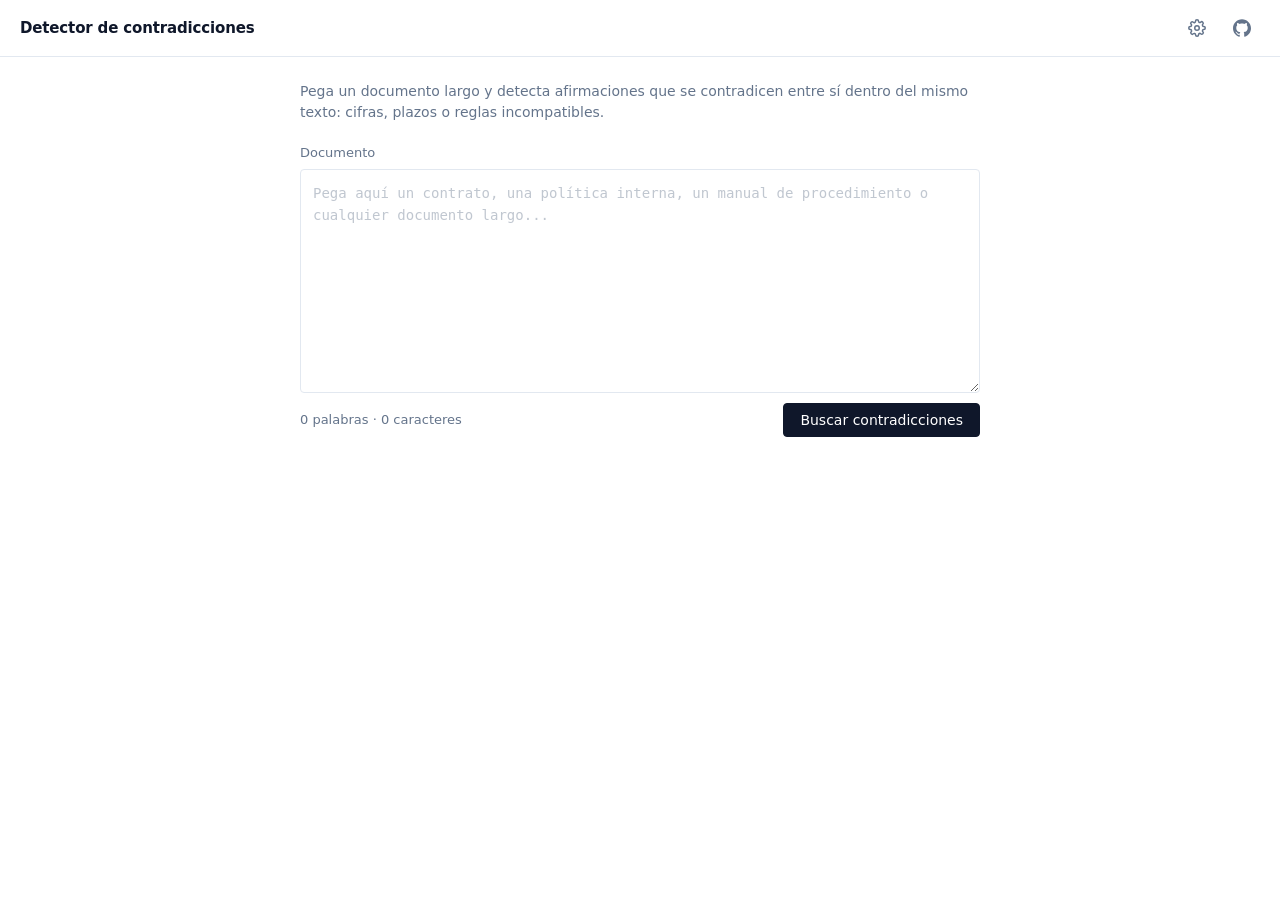
==== index.html @ c9567f5f "Fix for deployment on Github pages" ====
<!doctype html>
<html lang="es">
  <head>
    <meta charset="UTF-8" />
    <meta name="viewport" content="width=device-width, initial-scale=1.0" />
    <meta name="color-scheme" content="light dark" />
    <title>Detector de contradicciones</title>
    <link rel="stylesheet" href="src/css/style.css" />
  </head>
  <body>
    <header class="topbar">
      <h1>Detector de contradicciones</h1>
      <nav class="topbar-actions" aria-label="Acciones">
        <button id="settingsBtn" type="button" aria-label="Configuración">
          <svg
            viewBox="0 0 24 24"
            fill="none"
            stroke="currentColor"
            stroke-width="2"
            stroke-linecap="round"
            stroke-linejoin="round"
            aria-hidden="true"
          >
            <circle cx="12" cy="12" r="3" />
            <path
              d="M19.4 15a1.65 1.65 0 0 0 .33 1.82l.06.06a2 2 0 0 1-2.83 2.83l-.06-.06a1.65 1.65 0 0 0-1.82-.33 1.65 1.65 0 0 0-1 1.51V21a2 2 0 0 1-4 0v-.09A1.65 1.65 0 0 0 9 19.4a1.65 1.65 0 0 0-1.82.33l-.06.06a2 2 0 0 1-2.83-2.83l.06-.06A1.65 1.65 0 0 0 4.68 15a1.65 1.65 0 0 0-1.51-1H3a2 2 0 0 1 0-4h.09A1.65 1.65 0 0 0 4.6 9a1.65 1.65 0 0 0-.33-1.82l-.06-.06a2 2 0 0 1 2.83-2.83l.06.06A1.65 1.65 0 0 0 9 4.68a1.65 1.65 0 0 0 1-1.51V3a2 2 0 0 1 4 0v.09a1.65 1.65 0 0 0 1 1.51 1.65 1.65 0 0 0 1.82-.33l.06-.06a2 2 0 0 1 2.83 2.83l-.06.06A1.65 1.65 0 0 0 19.4 9a1.65 1.65 0 0 0 1.51 1H21a2 2 0 0 1 0 4h-.09a1.65 1.65 0 0 0-1.51 1z"
            />
          </svg>
        </button>
        <a
          id="githubLink"
          href="#"
          aria-label="GitHub"
          target="_blank"
          rel="noopener noreferrer"
        >
          <svg viewBox="0 0 24 24" fill="currentColor" aria-hidden="true">
            <path
              d="M12 .297c-6.63 0-12 5.373-12 12 0 5.303 3.438 9.8 8.205 11.385.6.113.82-.258.82-.577 0-.285-.01-1.04-.015-2.04-3.338.724-4.042-1.61-4.042-1.61C4.422 18.07 3.633 17.7 3.633 17.7c-1.087-.744.084-.729.084-.729 1.205.084 1.838 1.236 1.838 1.236 1.07 1.835 2.809 1.305 3.495.998.108-.776.417-1.305.76-1.605-2.665-.3-5.466-1.332-5.466-5.93 0-1.31.465-2.38 1.235-3.22-.135-.303-.54-1.523.105-3.176 0 0 1.005-.322 3.3 1.23.96-.267 1.98-.399 3-.405 1.02.006 2.04.138 3 .405 2.28-1.552 3.285-1.23 3.285-1.23.645 1.653.24 2.873.12 3.176.765.84 1.23 1.91 1.23 3.22 0 4.61-2.805 5.625-5.475 5.92.42.36.81 1.096.81 2.22 0 1.606-.015 2.896-.015 3.286 0 .315.21.69.825.57C20.565 22.092 24 17.592 24 12.297c0-6.627-5.373-12-12-12"
            />
          </svg>
        </a>
      </nav>
    </header>

    <main>
      <p class="desc">
        Pega un documento largo y detecta afirmaciones que se contradicen entre
        sí dentro del mismo texto: cifras, plazos o reglas incompatibles.
      </p>

      <label for="doc">Documento</label>
      <textarea
        id="doc"
        placeholder="Pega aquí un contrato, una política interna, un manual de procedimiento o cualquier documento largo..."
        spellcheck="false"
      ></textarea>

      <div class="meta-row">
        <span class="counter" id="counter">0 palabras · 0 caracteres</span>
        <button id="analyzeBtn" type="button">Buscar contradicciones</button>
      </div>

      <div id="output"></div>
    </main>

    <dialog id="settingsDialog" closedby="any" aria-labelledby="settings-title">
      <h2 id="settings-title">Configuración</h2>
      <form method="dialog" id="settingsForm">
        <div class="field">
          <label for="settingsEndpoint">Endpoint</label>
          <input
            type="url"
            id="settingsEndpoint"
            placeholder="ej. https://openrouter.ai/api/v1/chat/completions"
          />
        </div>
        <div class="field">
          <label for="settingsModel">Modelo</label>
          <input
            type="text"
            id="settingsModel"
            placeholder="ej. anthropic/claude-sonnet-4-6"
          />
        </div>
        <div class="field">
          <label for="settingsApiKey">API Key</label>
          <div class="key-row">
            <input type="password" id="settingsApiKey" placeholder="sk-…" />
            <button type="button" id="toggleKeyBtn" aria-pressed="false">
              Mostrar
            </button>
          </div>
        </div>
        <p class="hint">
          Endpoint: puedes poner la URL base (ej.
          <code>https://api.deepseek.com/v1</code>) — se añade
          <code>/chat/completions</code> automáticamente si falta. Se guarda
          solo en este navegador.
        </p>
        <div class="dialog-actions">
          <button type="submit" value="save">Guardar</button>
          <button type="submit" value="cancel">Cancelar</button>
        </div>
      </form>
    </dialog>

    <div class="modal-overlay" id="modalOverlay" style="display: none">
      <div class="modal-paper" id="modalPaper" tabindex="-1">
        <button id="modalClose" type="button" aria-label="Cerrar">×</button>
        <div id="modalContent"></div>
        <div class="modal-nav">
          <button id="prevBtn" type="button">‹ Anterior</button>
          <span class="modal-page" id="modalPageLabel">Página 01 de 01</span>
          <button id="nextBtn" type="button">Siguiente ›</button>
        </div>
      </div>
    </div>

    <script type="module" src="src/js/script.js"></script>
  </body>
</html>
---- src/css/style.css ----
@layer reset, base, components;

@layer reset {
    *,
    *::before,
    *::after {
        box-sizing: border-box;
        margin: 0;
        padding: 0;
    }
}

@layer base {
    :root {
        color-scheme: light dark;

        --bg: light-dark(#ffffff, #0f172a);
        --surface: light-dark(#f8fafc, #1e293b);
        --border: light-dark(#e2e8f0, #334155);
        --text: light-dark(#0f172a, #f1f5f9);
        --text-muted: light-dark(#64748b, #94a3b8);
        --accent: #f97316;
        --accent-hover: #ea580c;

        --correction: #b23a2e;
        --correction-bg: light-dark(#fef2f2, #2d1515);
        --media: #92400e;
        --media-bg: light-dark(#fffbeb, #1c1005);
        --baja: #166534;
        --baja-bg: light-dark(#f0fdf4, #052e16);

        --font: system-ui, -apple-system, sans-serif;
        --font-mono: ui-monospace, "Cascadia Code", "Fira Code", monospace;

        --radius: 4px;
        --shadow: 0 1px 3px rgba(0, 0, 0, 0.1), 0 1px 2px rgba(0, 0, 0, 0.06);
    }

    body {
        font-family: var(--font);
        font-size: 1rem;
        line-height: 1.5;
        color: var(--text);
        background: var(--bg);
        min-block-size: 100dvh;
    }
}

@layer components {
    .topbar {
        display: flex;
        align-items: center;
        justify-content: space-between;
        gap: 1rem;
        padding-block: 0.625rem;
        padding-inline: 1.25rem;
        border-bottom: 1px solid var(--border);
        position: sticky;
        top: 0;
        background: var(--bg);
        z-index: 10;
    }

    .topbar h1 {
        font-size: 0.9375rem;
        font-weight: 600;
        letter-spacing: -0.01em;
        text-wrap: balance;
    }

    .topbar-actions {
        display: flex;
        align-items: center;
        gap: 0.125rem;
        flex-shrink: 0;
    }

    .topbar-actions button,
    .topbar-actions a {
        display: flex;
        align-items: center;
        justify-content: center;
        min-block-size: 36px;
        min-inline-size: 36px;
        border: none;
        border-radius: var(--radius);
        background: transparent;
        color: var(--text-muted);
        cursor: pointer;
        text-decoration: none;
        transition:
            background 0.12s,
            color 0.12s;
    }

    .topbar-actions button:hover:not(:disabled),
    .topbar-actions a:hover {
        background: var(--surface);
        color: var(--text);
    }

    .topbar-actions button:focus-visible,
    .topbar-actions a:focus-visible {
        outline: 2px solid var(--accent);
        outline-offset: 1px;
    }

    .topbar-actions svg {
        width: 18px;
        height: 18px;
    }

    main {
        max-width: 720px;
        margin-inline: auto;
        padding-block: 1.5rem 3rem;
        padding-inline: 1.25rem;
    }

    .desc {
        font-size: 0.875rem;
        color: var(--text-muted);
        margin-block-end: 1.25rem;
        max-width: 90ch;
        text-wrap: pretty;
    }

    label {
        display: block;
        font-size: 0.8125rem;
        font-weight: 500;
        color: var(--text-muted);
        margin-block-end: 0.375rem;
    }

    textarea {
        display: block;
        width: 100%;
        min-block-size: 14rem;
        padding: 0.75rem;
        font-family: var(--font-mono);
        font-size: 0.875rem;
        line-height: 1.6;
        color: var(--text);
        background: var(--bg);
        border: 1px solid var(--border);
        border-radius: var(--radius);
        resize: vertical;
        outline: none;
        transition: border-color 0.12s;
    }

    textarea:focus-visible {
        outline: 2px solid var(--accent);
        outline-offset: 0;
        border-color: transparent;
    }

    textarea::placeholder,
    input::placeholder {
        color: var(--text-muted);
        opacity: 0.4;
    }

    .meta-row {
        display: flex;
        justify-content: space-between;
        align-items: center;
        flex-wrap: wrap;
        gap: 0.75rem;
        margin-block-start: 0.625rem;
    }

    .counter {
        font-size: 0.8125rem;
        color: var(--text-muted);
        font-variant-numeric: tabular-nums;
    }

    button {
        font-family: var(--font);
        font-size: 0.875rem;
        font-weight: 500;
        cursor: pointer;
        border-radius: var(--radius);
        border: 1px solid transparent;
        padding-block: 0.5rem;
        padding-inline: 1rem;
        transition:
            background 0.12s,
            color 0.12s;
    }

    #analyzeBtn {
        background: var(--text);
        color: var(--bg);
        border-color: var(--text);
    }

    #analyzeBtn:hover:not(:disabled) {
        background: var(--accent);
        border-color: var(--accent);
    }

    #analyzeBtn:focus-visible {
        outline: 2px solid var(--accent);
        outline-offset: 2px;
    }

    #analyzeBtn:disabled {
        opacity: 0.45;
        cursor: not-allowed;
    }

    .status {
        margin-block-start: 1.5rem;
        font-size: 0.875rem;
        color: var(--text-muted);
    }

    .error-box {
        margin-block-start: 1.5rem;
        padding: 0.75rem 1rem;
        font-size: 0.875rem;
        border: 1px solid var(--correction);
        border-radius: var(--radius);
        background: var(--correction-bg);
        color: var(--correction);
    }

    .results {
        margin-block-start: 2rem;
    }

    .results-heading {
        font-size: 0.75rem;
        font-weight: 600;
        text-transform: uppercase;
        letter-spacing: 0.08em;
        color: var(--text-muted);
        padding-block-end: 0.5rem;
        border-bottom: 1px solid var(--border);
        margin-block-end: 1rem;
    }

    .clean {
        padding: 0.875rem 1rem;
        font-size: 0.875rem;
        border: 1px solid var(--baja);
        border-radius: var(--radius);
        background: var(--baja-bg);
        color: var(--baja);
    }

    .index-list {
        border: 1px solid var(--border);
        border-radius: var(--radius);
        overflow: hidden;
    }

    .index-row {
        display: flex;
        align-items: center;
        gap: 0.75rem;
        padding: 0.75rem 1rem;
        background: var(--surface);
        border-left: 3px solid var(--sev-color, var(--border));
        border-bottom: 1px solid var(--border);
        cursor: pointer;
        transition: background 0.1s;
    }

    .index-row:last-child {
        border-bottom: none;
    }

    .index-row:hover {
        background: var(--bg);
    }

    .index-row:focus-visible {
        outline: 2px solid var(--accent);
        outline-offset: -2px;
    }

    .index-num {
        font-size: 0.75rem;
        font-weight: 700;
        font-variant-numeric: tabular-nums;
        color: var(--sev-color, var(--text-muted));
        flex-shrink: 0;
        min-inline-size: 1.5rem;
    }

    .index-claim {
        flex: 1;
        font-size: 0.875rem;
        font-style: italic;
        overflow: hidden;
        text-overflow: ellipsis;
        white-space: nowrap;
        color: var(--text);
    }

    .index-arrow {
        font-size: 0.75rem;
        color: var(--text-muted);
        flex-shrink: 0;
    }

    .modal-overlay {
        position: fixed;
        inset: 0;
        background: rgba(0, 0, 0, 0.5);
        display: flex;
        align-items: center;
        justify-content: center;
        padding: 1.5rem;
        z-index: 100;
    }

    .modal-paper {
        position: relative;
        width: 100%;
        max-width: 560px;
        max-block-size: 86dvh;
        overflow-y: auto;
        background: var(--bg);
        border: 1px solid var(--border);
        border-radius: 6px;
        padding: 1.5rem;
        box-shadow: var(--shadow);
        outline: none;
    }

    #modalClose {
        position: absolute;
        top: 0.75rem;
        right: 0.75rem;
        background: none;
        border: none;
        color: var(--text-muted);
        font-size: 1.25rem;
        line-height: 1;
        padding: 0.25rem 0.5rem;
        cursor: pointer;
        border-radius: var(--radius);
    }

    #modalClose:hover {
        background: var(--surface);
        color: var(--text);
    }

    #modalClose:focus-visible {
        outline: 2px solid var(--accent);
        outline-offset: 2px;
    }

    .modal-nav {
        display: flex;
        align-items: center;
        justify-content: space-between;
        gap: 0.75rem;
        margin-block-start: 1.25rem;
        padding-block-start: 1rem;
        border-top: 1px solid var(--border);
    }

    .modal-nav button {
        padding-block: 0.375rem;
        padding-inline: 0.75rem;
        font-size: 0.8125rem;
        background: var(--surface);
        color: var(--text);
        border-color: var(--border);
    }

    .modal-nav button:hover:not(:disabled) {
        background: var(--bg);
        border-color: var(--text-muted);
    }

    .modal-nav button:focus-visible {
        outline: 2px solid var(--accent);
        outline-offset: 2px;
    }

    .modal-nav button:disabled {
        opacity: 0.35;
        cursor: not-allowed;
    }

    .modal-page {
        font-size: 0.75rem;
        color: var(--text-muted);
        font-variant-numeric: tabular-nums;
    }

    .stamp {
        display: inline-block;
        border: 1px solid var(--sev-color, var(--border));
        color: var(--sev-color, var(--text-muted));
        padding-block: 0.2em;
        padding-inline: 0.6em;
        font-size: 0.7rem;
        font-weight: 600;
        letter-spacing: 0.08em;
        text-transform: uppercase;
        border-radius: var(--radius);
        margin-block-end: 1rem;
    }

    .claims {
        display: grid;
        grid-template-columns: 1fr 1fr;
        gap: 0.75rem;
        align-items: start;
    }

    .claim {
        font-size: 0.9rem;
        font-style: italic;
        border-left: 2px solid var(--border);
        padding-inline-start: 0.75rem;
        color: var(--text);
    }

    .versus {
        grid-column: 1 / -1;
        text-align: center;
        font-size: 0.7rem;
        letter-spacing: 0.1em;
        text-transform: uppercase;
        color: var(--text-muted);
    }

    .explanation {
        margin-block-start: 1rem;
        font-size: 0.875rem;
        color: var(--text);
    }

    .explanation .lbl {
        display: block;
        font-size: 0.7rem;
        font-weight: 600;
        letter-spacing: 0.08em;
        text-transform: uppercase;
        color: var(--text-muted);
        margin-block-end: 0.25rem;
    }

    dialog {
        margin: auto;
        border: 1px solid var(--border);
        border-radius: 6px;
        padding: 1.5rem;
        max-inline-size: min(400px, calc(100vw - 2rem));
        width: 100%;
        background: var(--bg);
        color: var(--text);
        box-shadow: 0 4px 24px rgba(0, 0, 0, 0.15);
    }

    dialog:modal {
        margin: auto;
    }

    dialog h2 {
        font-size: 1rem;
        font-weight: 600;
        margin-block-end: 1.25rem;
        text-wrap: balance;
    }

    dialog::backdrop {
        background: rgba(0, 0, 0, 0.45);
    }

    .field {
        margin-block-end: 1rem;
    }

    .field label {
        margin-block-end: 0.25rem;
    }

    .field input {
        display: block;
        width: 100%;
        padding: 0.5rem 0.625rem;
        font-family: var(--font-mono);
        font-size: 0.8125rem;
        color: var(--text);
        background: var(--bg);
        border: 1px solid var(--border);
        border-radius: var(--radius);
        outline: none;
        transition: border-color 0.12s;
    }

    .field input:focus-visible {
        outline: 2px solid var(--accent);
        outline-offset: 0;
        border-color: transparent;
    }

    .key-row {
        display: flex;
        gap: 0.5rem;
    }

    .key-row input {
        flex: 1;
    }

    .key-row button {
        font-size: 0.75rem;
        padding-block: 0.5rem;
        padding-inline: 0.625rem;
        background: var(--surface);
        color: var(--text);
        border-color: var(--border);
        white-space: nowrap;
    }

    .key-row button:hover {
        background: var(--bg);
        border-color: var(--text-muted);
    }

    .key-row button:focus-visible {
        outline: 2px solid var(--accent);
        outline-offset: 2px;
    }

    .hint {
        font-size: 0.75rem;
        color: var(--text-muted);
        margin-block: 0.75rem 1.25rem;
        line-height: 1.5;
    }

    .hint code {
        font-family: var(--font-mono);
        font-size: 0.7rem;
        background: var(--surface);
        padding: 0.1em 0.35em;
        border-radius: 3px;
        color: var(--text);
    }

    .dialog-actions {
        display: flex;
        justify-content: flex-end;
        gap: 0.5rem;
    }

    .dialog-actions button:first-child {
        background: var(--text);
        color: var(--bg);
        border-color: var(--text);
    }

    .dialog-actions button:first-child:hover {
        background: var(--accent);
        border-color: var(--accent);
    }

    .dialog-actions button:first-child:focus-visible,
    .dialog-actions button:last-child:focus-visible {
        outline: 2px solid var(--accent);
        outline-offset: 2px;
    }

    .dialog-actions button:last-child {
        background: transparent;
        color: var(--text-muted);
        border-color: var(--border);
    }

    .dialog-actions button:last-child:hover {
        color: var(--text);
        border-color: var(--text-muted);
    }

    @media (prefers-reduced-motion: reduce) {
        *,
        *::before,
        *::after {
            transition-duration: 0.01ms !important;
        }
    }

    @media (max-width: 480px) {
        .topbar {
            padding-inline: 1rem;
        }

        .topbar-actions button,
        .topbar-actions a {
            min-block-size: 44px;
            min-inline-size: 44px;
        }

        main {
            padding-inline: 1rem;
            padding-block: 1.25rem 2rem;
        }

        textarea {
            min-block-size: 10rem;
        }

        #analyzeBtn {
            width: 100%;
        }

        .index-row {
            padding-block: 0.875rem;
        }

        .claims {
            grid-template-columns: 1fr;
        }

        .modal-overlay {
            align-items: flex-end;
            padding: 0;
        }

        .modal-paper {
            max-width: 100%;
            border-radius: 16px 16px 0 0;
            max-block-size: 88dvh;
            padding: 1.25rem;
            padding-block-end: max(1.25rem, env(safe-area-inset-bottom));
        }

        #modalClose {
            min-block-size: 44px;
            min-inline-size: 44px;
            display: flex;
            align-items: center;
            justify-content: center;
        }

        .modal-nav button {
            min-block-size: 44px;
            padding-inline: 1rem;
        }

        dialog {
            max-inline-size: 100%;
            width: 100%;
            margin: 0;
            border-radius: 16px 16px 0 0;
            border-bottom: none;
            max-block-size: 90dvh;
            overflow-y: auto;
        }

        dialog:modal {
            margin: 0;
            inset: auto 0 0;
        }

        .dialog-actions {
            flex-direction: column-reverse;
        }

        .dialog-actions button {
            width: 100%;
            padding-block: 0.75rem;
        }
    }
}
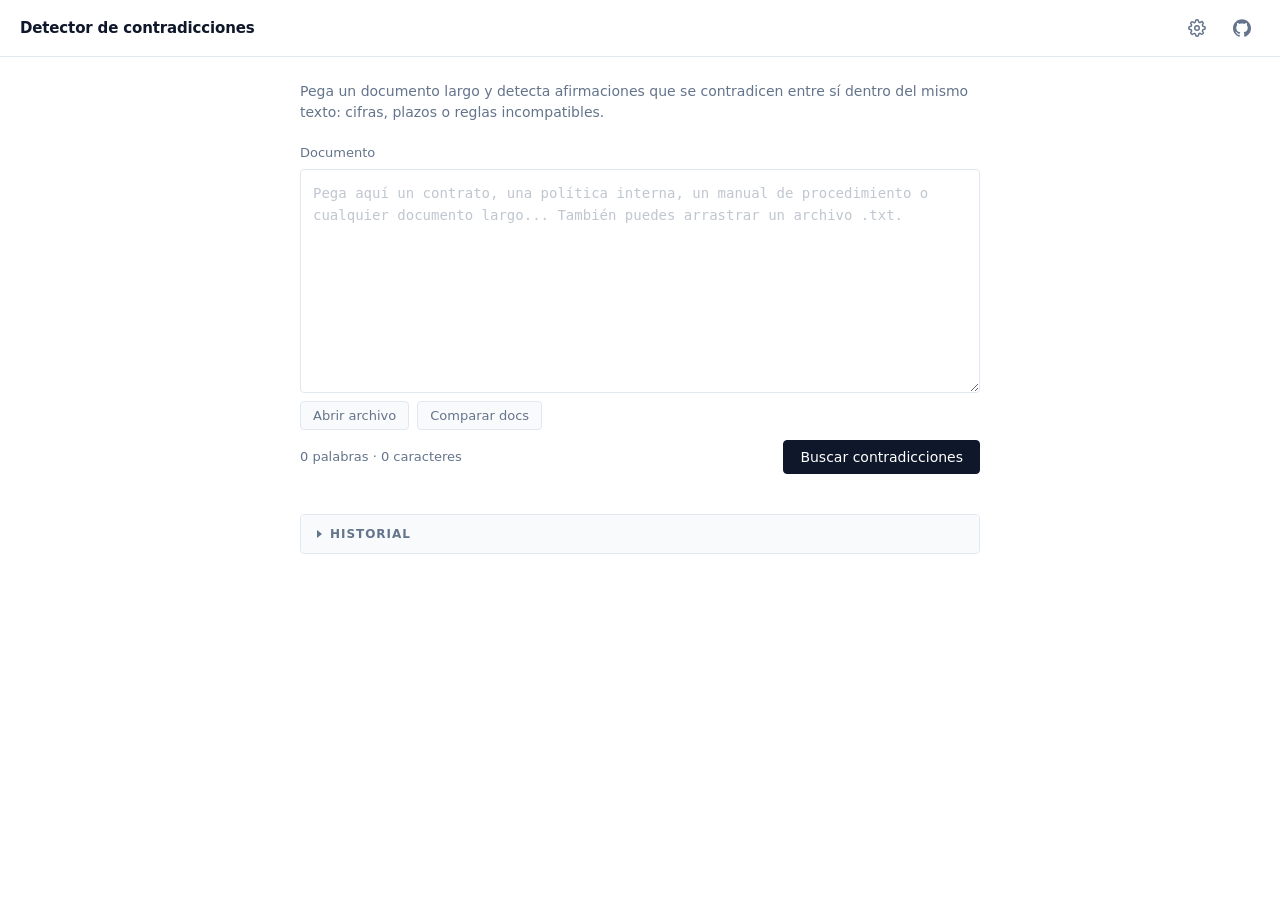
==== commit 44f8880b: "Add history, compare docs, file open, theme picker, API refactor, update stylesheet" ====
--- a/index.html
+++ b/index.html
@@ -5,7 +5,7 @@
     <meta name="viewport" content="width=device-width, initial-scale=1.0" />
     <meta name="color-scheme" content="light dark" />
     <title>Detector de contradicciones</title>
-    <link rel="stylesheet" href="src/css/style.css" />
+    <link rel="stylesheet" href="src/css/style%204.css" />
   </head>
   <body>
     <header class="topbar">
@@ -29,7 +29,7 @@
         </button>
         <a
           id="githubLink"
-          href="#"
+          href="https://github.com/jess-devs/Fold"
           aria-label="GitHub"
           target="_blank"
           rel="noopener noreferrer"
@@ -49,12 +49,28 @@
         sí dentro del mismo texto: cifras, plazos o reglas incompatibles.
       </p>
 
-      <label for="doc">Documento</label>
+      <label for="doc" id="docLabel">Documento</label>
       <textarea
         id="doc"
-        placeholder="Pega aquí un contrato, una política interna, un manual de procedimiento o cualquier documento largo..."
+        placeholder="Pega aquí un contrato, una política interna, un manual de procedimiento o cualquier documento largo... También puedes arrastrar un archivo .txt."
         spellcheck="false"
       ></textarea>
+      <div id="docHighlight" class="doc-highlight" hidden></div>
+
+      <div class="toolbar-row">
+        <button id="fileOpenBtn" type="button">Abrir archivo</button>
+        <button id="compareToggle" type="button" aria-pressed="false">Comparar docs</button>
+      </div>
+      <input type="file" id="fileInput" accept=".txt,.md" hidden />
+
+      <div id="compareArea" hidden>
+        <label for="docB">Documento B</label>
+        <textarea
+          id="docB"
+          placeholder="Pega aquí el segundo documento para comparar con el primero..."
+          spellcheck="false"
+        ></textarea>
+      </div>
 
       <div class="meta-row">
         <span class="counter" id="counter">0 palabras · 0 caracteres</span>
@@ -62,6 +78,14 @@
       </div>
 
       <div id="output"></div>
+
+      <details id="historySection" class="history-section">
+        <summary>Historial</summary>
+        <div class="history-header">
+          <button class="history-clear" type="button">Borrar todo</button>
+        </div>
+        <div class="history-list"></div>
+      </details>
     </main>
 
     <dialog id="settingsDialog" closedby="any" aria-labelledby="settings-title">
@@ -92,6 +116,23 @@
             </button>
           </div>
         </div>
+        <div class="field">
+          <label>Tema</label>
+          <div class="theme-row" role="group" aria-label="Tema">
+            <label class="theme-option">
+              <input type="radio" name="settingsTheme" value="auto" checked />
+              Sistema
+            </label>
+            <label class="theme-option">
+              <input type="radio" name="settingsTheme" value="light" />
+              Claro
+            </label>
+            <label class="theme-option">
+              <input type="radio" name="settingsTheme" value="dark" />
+              Oscuro
+            </label>
+          </div>
+        </div>
         <p class="hint">
           Endpoint: puedes poner la URL base (ej.
           <code>https://api.deepseek.com/v1</code>) — se añade
